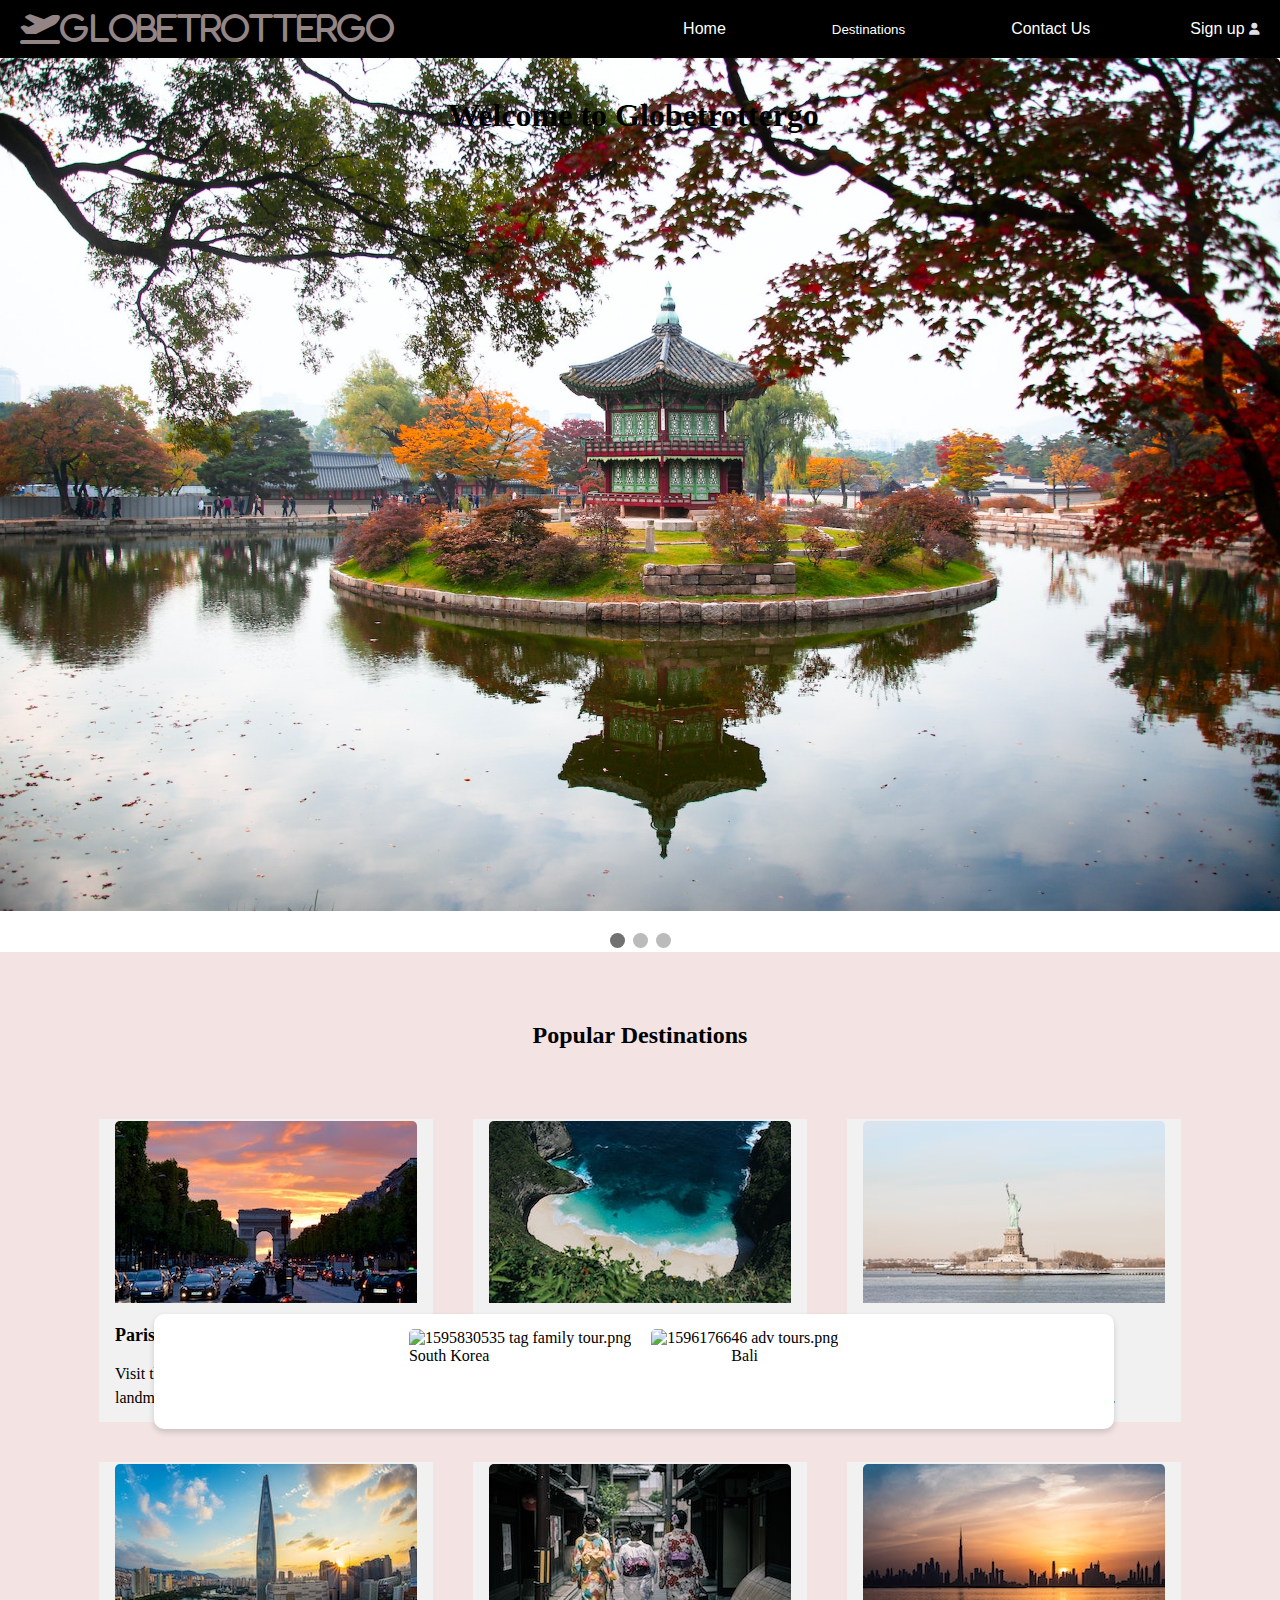
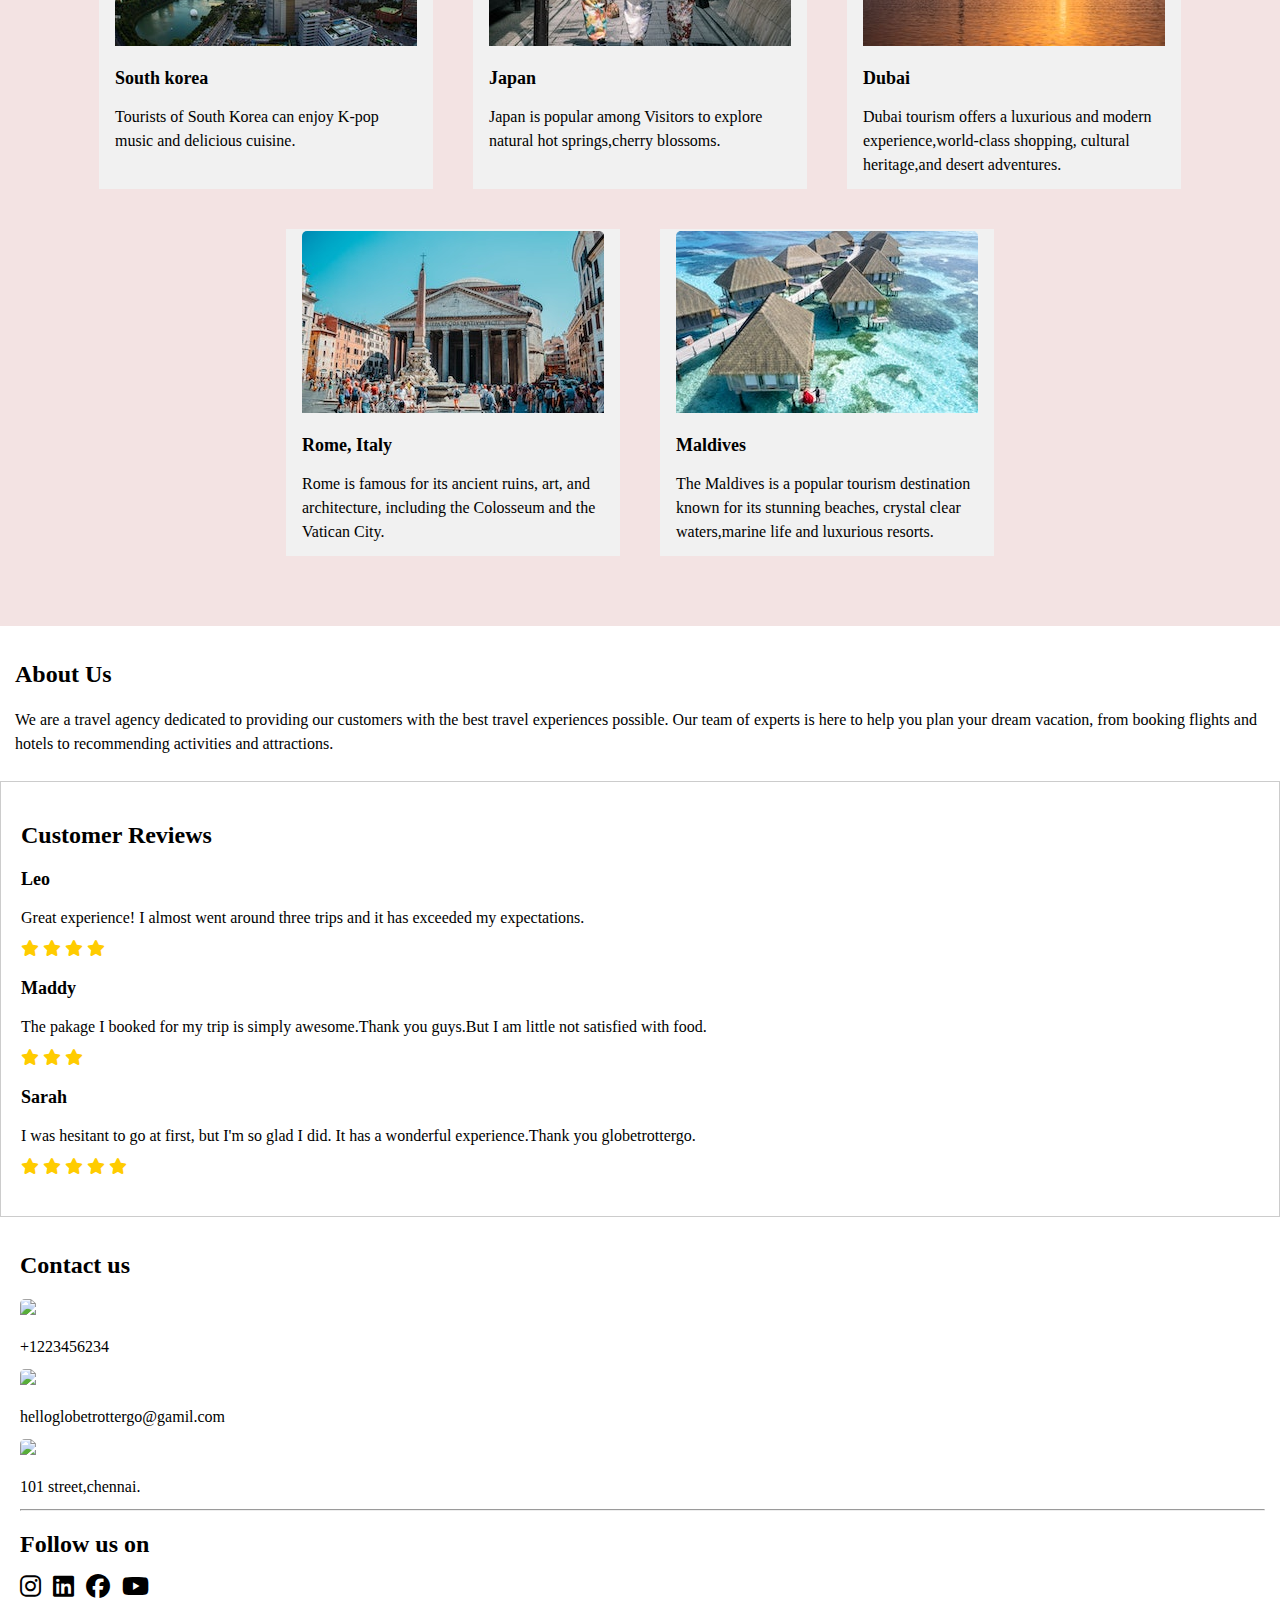
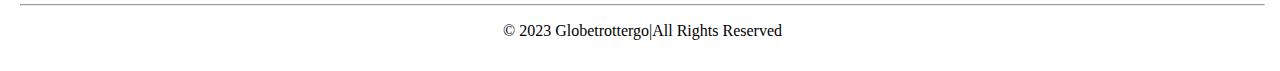
==== index.html @ 196e0651 "Add files via upload" ====
<!DOCTYPE html>
<html>
<head>
	<title>Globetrottergo</title>
<meta name="viewport" content="width=device-width, initial-scale=1">
<link rel="stylesheet"a href="style.css">
<link rel="stylesheet" href="https://cdnjs.cloudflare.com/ajax/libs/font-awesome/4.7.0/css/font-awesome.min.css">
<link rel="stylesheet" href="https://cdn.jsdelivr.net/npm/swiper@9/swiper-bundle.min.css"/>
    <link rel="stylesheet" href="https://cdnjs.cloudflare.com/ajax/libs/font-awesome/6.4.0/css/all.min.css">
<style>
.mySlides {display: none;}

/* Slideshow container */
.slideshow-container {
  position: relative; 
}

/* Caption text */
.text {
  color: #f2f2f2;
  font-size: 15px;
  padding: 8px 12px;
  position: absolute;
  bottom: 8px;
  width: 100%;
  text-align: center;
}

/* Number text (1/3 etc) */
.numbertext {
  color: #f2f2f2;
  font-size: 12px;
  padding: 8px 12px;
  position: absolute;
  top: 0;
  background-size: cover;
  width:200%;
}

/* The dots/bullets/indicators */
.dot {
  height: 15px;
  width: 15px;
  margin: 0 2px;
  background-color: #bbb;
  border-radius: 50%;
  display: inline-block;
  transition: background-color 0.6s ease;
}

.active {
  background-color: #717171;
}

/* Fading animation */
.fade {
  animation-name: fade;
  animation-duration: 1.5s;
}

@keyframes fade {
  from {opacity: .4} 
  to {opacity: 1}
}

/* On smaller screens, decrease text size */
@media only screen and (max-width: 300px) {
  .text {font-size: 11px}
}
.listing-types-container.center-aline .listing-type .single-slide {
    margin-right:20px;
      }
.listing-types-container.center-aline {
    display:flex;
   margin:auto;
	justify-content: center;
   width:75%;
  height:100px;
border:#717171}
    
.listing-types-container .listing-type .single-slide {
    scroll-snap-align: start;}
.listing-types-container {
    margin-top: 20px;
    overflow: auto;
}
.listing-types-container {
    margin-top: -4%;
    box-shadow: 0 3px 6px 0 rgba(0,0,0,0.16);
    border-radius: 10px;
    background-color: #fff;
    position: absolute;
    top: 146%;
   left: 12%;
   padding-top:15px;
}
.listing-type{
	display:flex;
}
</style>
</head>
<body>
	
<header>	
	<nav>
		<div class="row">
		<ul class="main-nav">
			<li><a href="#">Home</a></li>
			<div class="dropdown">
			<li><button class="dropbtn">Destinations</button></li>
				<div class="dropdown-content">
				<a href="#destinations">South korea</a>
				<a href="#destinations">Paris</a>
				<a href="#destinations">Bali</a>
				<a href="#destinations">Japan</a>
				<a href="#destinations">New York</a>
				<a href="#destinations">Dubai</a>
				<a href="#destinations">Italy</a>
				<a href="#destinations">Maldives</a>
				</div>
			</div>   
			<li><a href="#Research_Approach">

				Contact Us</a></li>
			<li><a href="signup.html">Sign up</a>
			<i class="fa-solid fa-user fa-xs" style="color: #dddfe4;"></i></li>
		   </ul>
		</div>
	</nav>
	<a href="#"><i class="fa-solid fa-plane-departure fa-2xl" style="color: #938585;">Globetrottergo</i></a>
</header>
<div class="slideshow-container" >
			<h1
			style="position:absolute;top:2%;left:35%;">Welcome to Globetrottergo</h1>

			<div class="mySlides fade ">
				
			  <div class="numbertext"></div>
			 <img src="skbg.jpg" style="width:100%;">
			  <div class="text"></div>
			</div>
			<div class="mySlides fade">
			  <div class="numbertext"></div>
			  <img src="2bg.jpg" style="width:100%">
			  <div class="text"></div>
			</div>
			
			<div class="mySlides fade">
			  <div class="numbertext"></div>
			  <img src="pabg.jpg" style="width:100%">
			  <div class="text">
						  
					  </div>
					</div>
				</div>
			  
			<div class="listing-types-container container center-aline"style="border:black;">
				
				<div class="listing-type">
					<div class="single-slide">
					  <div class="block-icon" data-point="subcategory">
						<span class="link onclick-link" data-href="/countries/south-korea/tags/family-tours">
						  <div class="img-holder">
							  <img alt="1595830535 tag family tour.png" class="lazy-image lazy-image-loaded" sizes="100vw" data-src="" data-srcset="https://images.thrillophilia.com/image/upload/s--7bLJBx8O--/c_fill,g_center,h_60,q_auto,w_60/dpr_1.0,f_auto,fl_strip_profile/v1/images/photos/000/334/127/original/1595830535_tag_family_tour.png.jpg 1x, https://images.thrillophilia.com/image/upload/s--PqiSHRhQ--/c_fill,g_center,h_60,q_auto,w_60/dpr_1.5,f_auto,fl_strip_profile/v1/images/photos/000/334/127/original/1595830535_tag_family_tour.png.jpg 2x" src="" srcset="https://images.thrillophilia.com/image/upload/s--7bLJBx8O--/c_fill,g_center,h_60,q_auto,w_60/dpr_1.0,f_auto,fl_strip_profile/v1/images/photos/000/334/127/original/1595830535_tag_family_tour.png.jpg 1x, https://images.thrillophilia.com/image/upload/s--PqiSHRhQ--/c_fill,g_center,h_60,q_auto,w_60/dpr_1.5,f_auto,fl_strip_profile/v1/images/photos/000/334/127/original/1595830535_tag_family_tour.png.jpg 2x">
						  </div>
						  <div class="text-holder">
							<span class="title">South Korea</span>
						  </div>
						</span>
					  </div>
					</div>
					<div class="single-slide">
					  <div class="block-icon" data-point="subcategory">
						<span class="link onclick-link" data-href="/countries/south-korea/tags/adventure-tours">
						  <div class="img-holder">
							  <img alt="1596176646 adv tours.png" class="lazy-image lazy-image-loaded" sizes="100vw" data-src="" data-srcset="https://images.thrillophilia.com/image/upload/s--SF9_whUe--/c_fill,g_center,h_60,q_auto,w_60/dpr_1.0,f_auto,fl_strip_profile/v1/images/photos/000/337/266/original/1596176646_adv_tours.png.jpg 1x, https://images.thrillophilia.com/image/upload/s--mHBD4CXz--/c_fill,g_center,h_60,q_auto,w_60/dpr_1.5,f_auto,fl_strip_profile/v1/images/photos/000/337/266/original/1596176646_adv_tours.png.jpg 2x" src="" srcset="https://images.thrillophilia.com/image/upload/s--SF9_whUe--/c_fill,g_center,h_60,q_auto,w_60/dpr_1.0,f_auto,fl_strip_profile/v1/images/photos/000/337/266/original/1596176646_adv_tours.png.jpg 1x, https://images.thrillophilia.com/image/upload/s--mHBD4CXz--/c_fill,g_center,h_60,q_auto,w_60/dpr_1.5,f_auto,fl_strip_profile/v1/images/photos/000/337/266/original/1596176646_adv_tours.png.jpg 2x">
						  </div>
						  <div class="text-holder">
							<span class="title"><center>Bali</center></span>
						  </div>
						</span>
					  </div>
					</div>
				</div>
			  </div>
			
			</div>
			<br>
			
			<div style="text-align:center">
				<span class="dot"></span> 
				<span class="dot"></span> 
				<span class="dot"></span> 
			  </div>
			  
		
<section class="destination" id="destinations">
	<h2>Popular Destinations</h2>
	<div class="destination-container">
		<div class="destination-box">
			<img src="paris.jpg">
			<h3>Paris</h3>
			<p>Visit the City of Love and explore its famous landmarks and attractions.</p>
		</div>
		<div class="destination-box">
			<img src="bali.jpg">
			 <h3>Bali</h3>
			<p>Relax on Bali's beautiful beaches and experience its rich culture and traditions.</p>
		</div>
		<div class="destination-box">
			<img src="usa.jpg">
			<h3>New York</h3>
			<p>Discover the city that never sleeps and experience its iconic sights and sounds.</p>
		</div>
		
		<div class="destination-box">
			<img src=" 11.jpg">
			<h3>South korea</h3>
			<p> Tourists of South Korea can enjoy K-pop music and delicious cuisine.</p>
		</div>
		<div class="destination-box">
			<img src="japan.jpg">
			<h3>Japan</h3>
			<p> Japan is popular among Visitors to explore natural hot springs,cherry blossoms.</p>
		</div>
	<div class="destination-box">
		<img src="2.jpg">
		<h3>Dubai </h3>
		<p>Dubai tourism offers a luxurious and modern experience,world-class shopping, cultural heritage,and desert adventures.</p>
	</div>
	<div class="destination-box">
		<img src="italy.jpg">
		<h3>Rome, Italy </h3>
		<p> Rome is famous for its ancient ruins, art, and architecture, including the Colosseum and the Vatican City.</p>
	</div>
	
	<div class="destination-box">
		<img src="maldives.jpg">
		<h3>Maldives </h3>
		<p> The Maldives is a popular tourism destination known for its stunning beaches, crystal clear waters,marine life and luxurious resorts.</p>
	</div>
</div>
</section>

<section class="about-us">
	<h2>About Us</h2>
	<p>We are a travel agency dedicated to providing our customers with the best travel experiences possible. Our team of experts is here to help you plan your dream vacation, from booking flights and hotels to recommending activities and attractions.</p>
</section>
<div class="reviews">
	<h2>Customer Reviews</h2>
	<div class="review">
	  <h3>Leo</h3>
	  <p>Great experience! I almost went around three trips and it has exceeded my expectations.</p>
	  <span class="rating"><span class="fa fa-star checked"></span>
	  <span class="fa fa-star checked"></span>
	  <span class="fa fa-star"></span>
	  <span class="fa fa-star"></span>
	  </span></span>
	</div>
	<div class="review">
		<h3>Maddy</h3>
		<p>The pakage I booked for my trip is simply awesome.Thank you guys.But I am little not satisfied with food.</p>
		<span class="rating"><span class="fa fa-star checked"></span>
		<span class="fa fa-star checked"></span>
		<span class="fa fa-star"></span>
		
	  </div>
	<div class="review">
	  <h3>Sarah</h3>
	  <p>I was hesitant to go at first, but I'm so glad I did. It has a wonderful experience.Thank you globetrottergo.</p>
	  <span class="rating"><span class="fa fa-star checked"></span>
	  <span class="fa fa-star checked"></span>
	  <span class="fa fa-star checked"></span>
	  <span class="fa fa-star"></span>
	  <span class="fa fa-star"></span>
	  </span>
	</div>
  </div>
  <div style="padding:15px;padding-left: 20px;">
  <p class="contactus-head" ><a id="facebook_ads_example">

	<h2 id="Research_Approach">Contact us</h2>
  </p>
  <p class="text-blk contactus-subhead">
	
  </p>

<div class="workik-contact-bigbox">
  <div class="workik-contact-box">
	<div class="phone text-box">
	  <img class="contact-svg" src="https://workik-widget-assets.s3.amazonaws.com/widget-assets/images/ET21.jpg">
	  <p class="contact-text">
		+1223456234 
	  </p>
	</div>
	<div class="address text-box">
	  <img class="contact-svg" src="https://workik-widget-assets.s3.amazonaws.com/widget-assets/images/ET22.jpg">
	  <p class="contact-text">
		helloglobetrottergo@gamil.com
	  </p>
	</div>
	<div class="mail text-box">
	  <img class="contact-svg" src="https://workik-widget-assets.s3.amazonaws.com/widget-assets/images/ET23.jpg">
	  <p class="contact-text">
		101 street,chennai.
	  </p>
	</div>
  </div>
  </div>
  <hr/>

<section>
	<h2>Follow us on</h2>
	<i class="fa-brands fa-instagram fa-xl"></i>&nbsp;&nbsp;

	<i class="fa-brands fa-linkedin fa-xl"></i>&nbsp;&nbsp;
	<i class="fa-brands fa-facebook fa-xl"></i>&nbsp;&nbsp;
	<i class="fa-brands fa-youtube fa-xl"></i>
</section>

  


<hr/>


<footer>
<p><center>&copy; 2023 Globetrottergo|All Rights Reserved</center></p>
</footer>


<script>
let slideIndex = 0;
showSlides();

function showSlides() {
  let i;
  let slides = document.getElementsByClassName("mySlides");
  let dots = document.getElementsByClassName("dot");
  for (i = 0; i < slides.length; i++) {
    slides[i].style.display = "none";  
  }
  slideIndex++;
  if (slideIndex > slides.length) {slideIndex = 1}    
  for (i = 0; i < dots.length; i++) {
    dots[i].className = dots[i].className.replace(" active", "");
  }
  slides[slideIndex-1].style.display = "block";  
  dots[slideIndex-1].className += " active";
  setTimeout(showSlides, 2000); // Change image every 2 seconds
}
</script>
</body>
</html>
---- style.css ----
body {
	margin: 0;font-family: Georgia, 'Times New Roman', Times, serif;
  overflow-x: hidden;
}
	body::-webkit-scrollbar {
    display: none;}
	header{
    background-color:black;
    color:white;
    padding:20px;
    
    
  }
nav ul {
	margin: 0;
	padding: 0;
	list-style: none;
	font-family: italic;
  float:right;
 display:flex;
 
}

nav li { 
	margin-left:100px;
}
nav a {
	color:white;
  
  
	text-decoration: none;
}

.destination {
	padding: 50px 0;
	background-color:#f3e3e3;
}
.destination h2 {
	text-align: center;
	margin-bottom: 50px;
}
.destination-container {
	display: flex;
	flex-wrap: wrap;
	justify-content: center;
}
.destination-box {
	flex-basis: 300px;
	margin: 20px;
  
}
.main-nav{
  font-family: sans-serif;
  
}
  
 .dropbtn {
    color: white;
    border: none;
    cursor: pointer;
   
} 
  .dropdown {
    color: wheat;
    position: relative;
    display: inline-block;
    background: none;
  } 
  .dropdown-content {
    display: none;
    position: absolute;
    background-color: rgb(45, 44, 44);
    min-width: 160px;
    box-shadow: 0px 8px 16px 0px rgba(0,0,0,0.2);
    z-index: 1;
  }
  .dropdown-content a {
    color: white;
    padding: 12px 16px;
    text-decoration: none;
    display: block;
  }
 .dropdown-content a:hover {
    background-color: #f1f1f1;
    color: black;}
  
  .dropdown:hover .dropdown-content {
    display: block;
  }
  .dropdown:hover .dropbtn {
    border-bottom:2px solid #ff9933;
    transition: border-bottom 0.2s;
    
  }
  .dropdown .dropbtn {

    background: none;
  }
  aside {
    width: 30%;
    padding-left: 15px;
    margin-left: 15px;
    float: right;
    font-style: italic;
    background-color: lightgray;}
.about-us{
  padding:15px;
}
.destination-box:hover
 {
    box-shadow: 0 8px 16px 0 rgba(0,0,0,0.2);
  }
  .destination-box{
    padding: 2px 16px;
   background-color: #f1f1f1;
  }

  img {
    border-radius: 5px 5px 0 0;
  }
  .logo{
    width: 95px;
    height: 95px;
  }
  .reviews {
    border: 1px solid #ccc;
    padding: 20px;
  }
  
  .review {
    margin-bottom: 20px;
  }
  
  h2 {
    font-size: 24px;
    margin-bottom: 20px;
  }
  
  h3 {
    font-size: 18px;
    margin-bottom: 10px;
  }
  
  p {
    font-size: 16px;
    line-height: 1.5;
    margin-bottom: 10px;
  }
  
  .rating {
    font-size: 16px;
    font-weight: bold;
    color: #ffcc00;
    margin-top: 10px;
  }
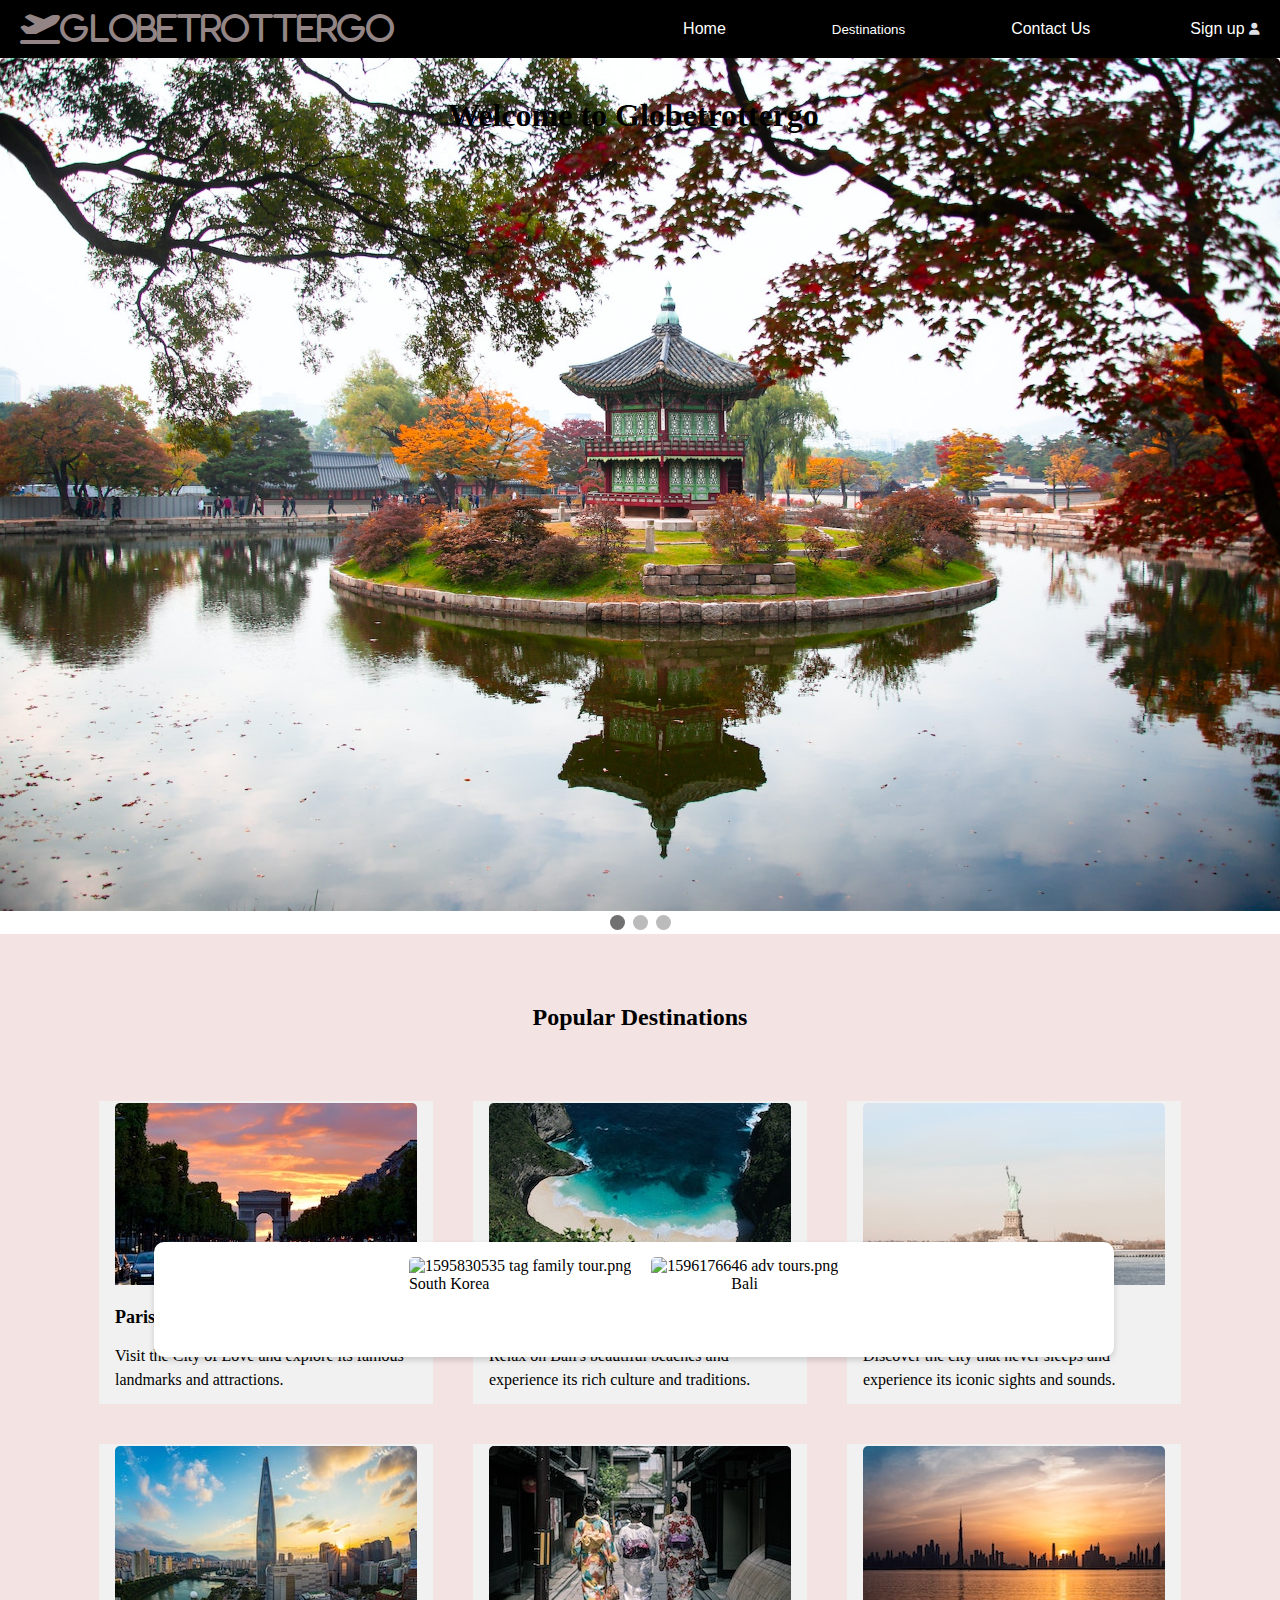
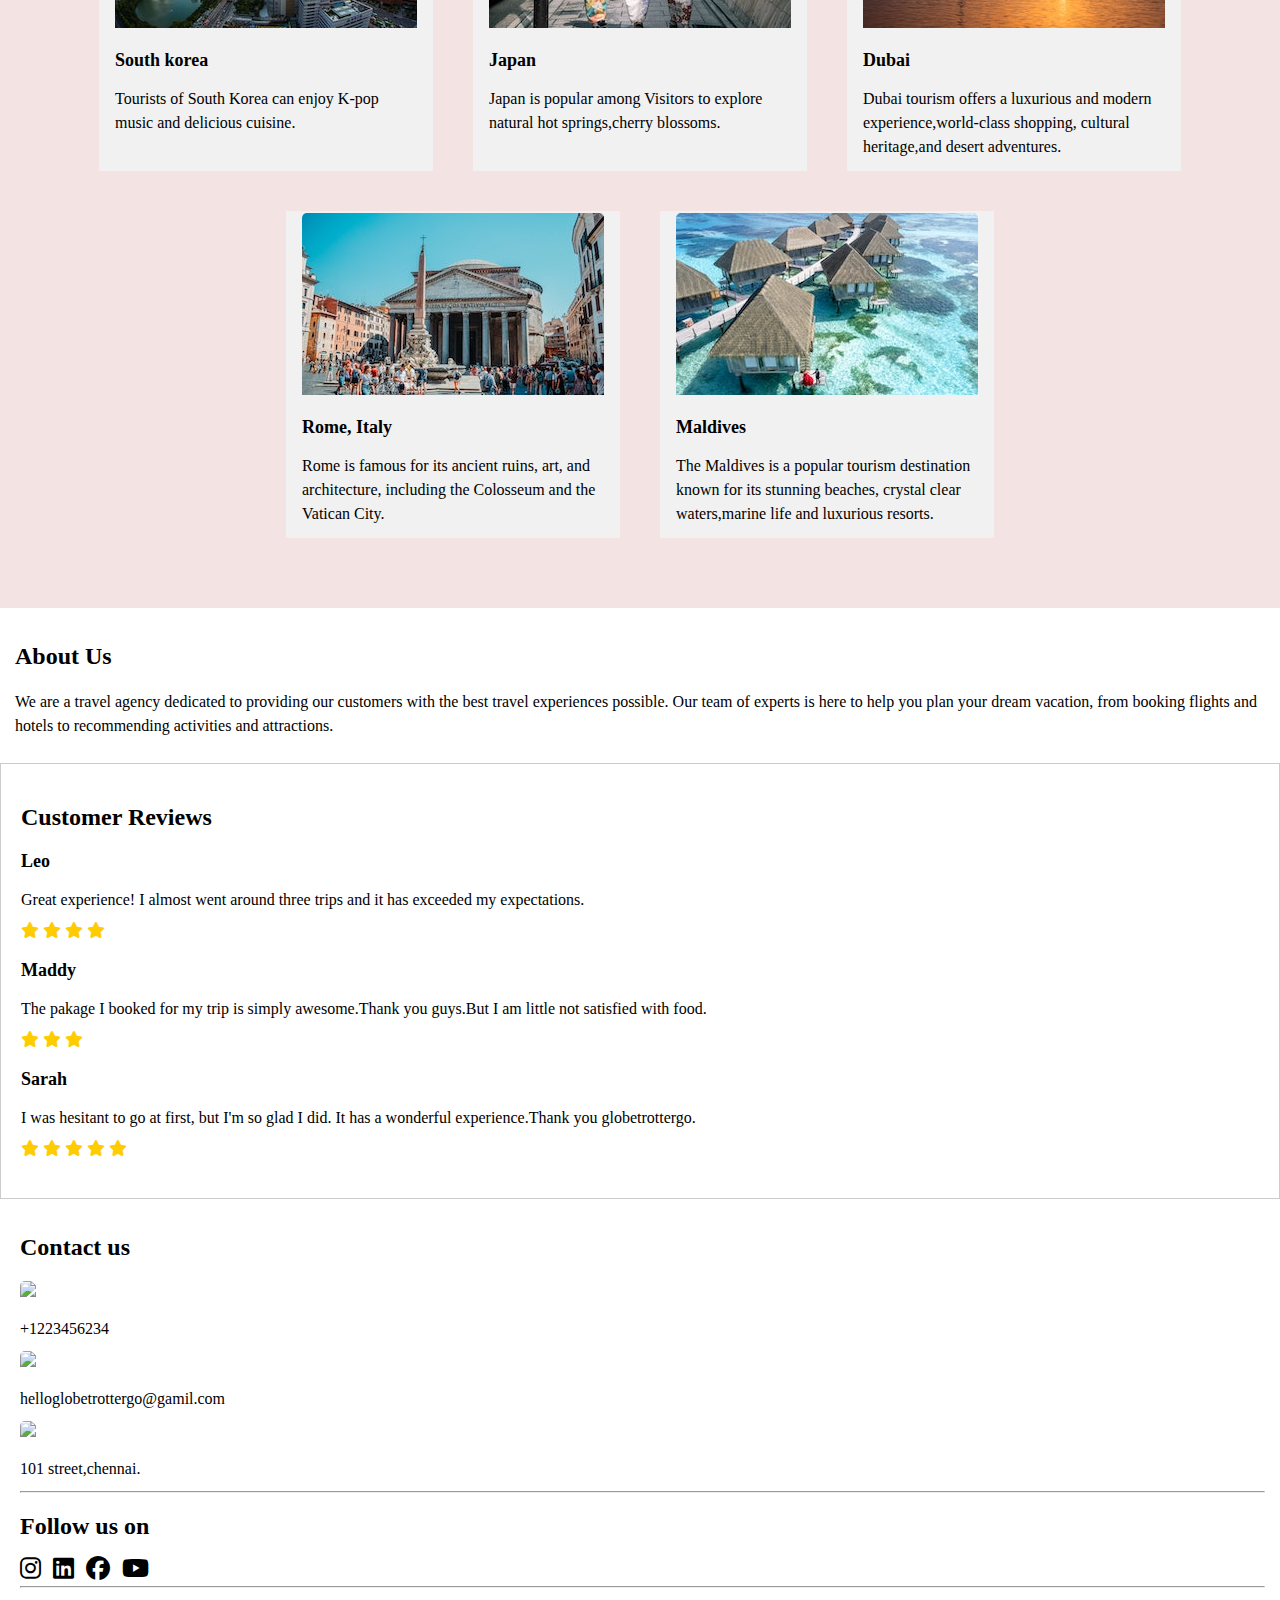
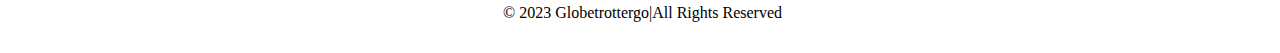
==== commit 0cbfd892: "Add files via upload" ====
--- a/index.html
+++ b/index.html
@@ -81,7 +81,7 @@
 .listing-types-container .listing-type .single-slide {
     scroll-snap-align: start;}
 .listing-types-container {
-    margin-top: 20px;
+    margin-top: 15px;
     overflow: auto;
 }
 .listing-types-container {
@@ -90,7 +90,7 @@
     border-radius: 10px;
     background-color: #fff;
     position: absolute;
-    top: 146%;
+    top: 138%;
    left: 12%;
    padding-top:15px;
 }
@@ -183,9 +183,10 @@
 					</div>
 				</div>
 			  </div>
+			  
 			
 			</div>
-			<br>
+		
 			
 			<div style="text-align:center">
 				<span class="dot"></span> 
@@ -193,8 +194,12 @@
 				<span class="dot"></span> 
 			  </div>
 			  
+			  
 		
 <section class="destination" id="destinations">
+
+
+
 	<h2>Popular Destinations</h2>
 	<div class="destination-container">
 		<div class="destination-box">
